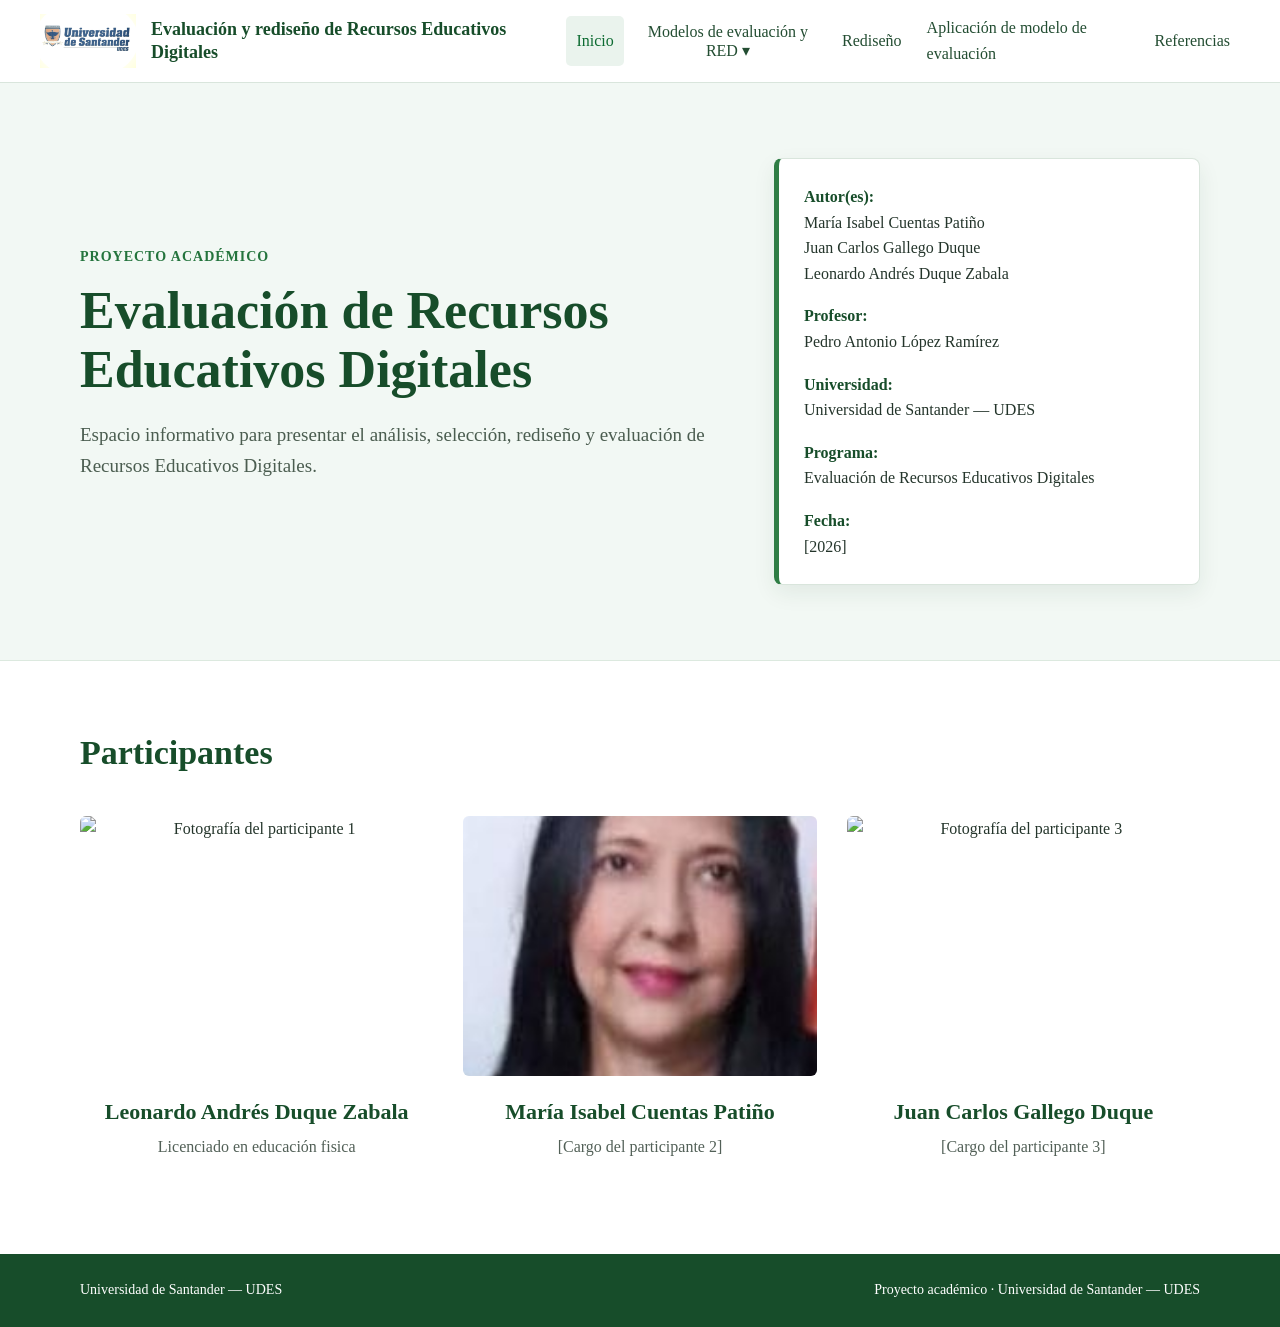
==== index.html @ 9fd238ac "Update participant information in index.html Updated participant details including names and images." ====
<!DOCTYPE html> 
<html lang="es"> 
<head> 
  <meta charset="UTF-8"> 
  <meta name="viewport" content="width=device-width, initial-scale=1.0"> 
  <meta name="description" content="Portada del proyecto académico UDES."> 
  <title>Inicio | UDES</title> 
  <link rel="stylesheet" href="styles.css"> 
</head> 
<body> 
 
<header class="site-header"> 
  <div class="header-inner"> 
    <div class="brand"> 
      <a href="index.html" aria-label="Inicio"> 
        <img src="assets/logo-udes.png" alt="Universidad de Santander UDES"> 
      </a> 
      <div class="brand-text"> 
        <span><strong>Evaluación y rediseño de Recursos Educativos Digitales</strong></span> 
      </div> 
    </div> 
 
    <button class="menu-icon" type="button" aria-expanded="false" aria-controls="main-nav"> 
      Menú ☰ 
    </button> 
 
    <nav class="nav" id="main-nav" aria-label="Navegación principal"> 
      <a class="active" href="index.html">Inicio</a> 
 
      <div class="dropdown"> 
        <button class="dropdown-toggle " type="button" 
                aria-expanded="false" aria-haspopup="true" 
                title="Abrir Modelos de evaluación y RED"> 
          Modelos de evaluación y RED ▾ 
        </button> 
        <div class="dropdown-menu"> 
          <a class="" href="seleccionando-modelos.html">Seleccionando modelos</a> 
          <a class="" href="recursos-educativos-digitales.html">Recursos educativos digitales</a> 
        </div> 
      </div> 
 
      <a class="" href="rediseno.html">Rediseño</a> 
      <a class="" href="aplicacion-modelo.html">Aplicación de modelo de evaluación</a> 
      <a class="" href="referencias.html">Referencias</a> 
    </nav> 
  </div> 
</header> 
 
<main> 
 
<section class="hero"> 
  <div class="container hero-grid"> 
    <div> 
      <span class="eyebrow">PROYECTO ACADÉMICO</span> 
      <h1>Evaluación de Recursos Educativos Digitales</h1> 
      <p class="lead"> 
        Espacio informativo para presentar el análisis, selección, rediseño y 
        evaluación de Recursos Educativos Digitales. 
      </p> 
      <!-- <a class="btn" href="seleccionando-modelos.html">Explorar el contenido</a> --> 
    </div> 
 
    <aside class="cover-card"> 
      <p><span class="label">Autor(es):</span><br>María Isabel Cuentas Patiño</br>Juan Carlos Gallego Duque</br>Leonardo Andrés Duque Zabala</p> 
      <p><span class="label">Profesor:</span><br>Pedro Antonio López Ramírez</p> 
      <p><span class="label">Universidad:</span><br>Universidad de Santander — UDES</p> 
      <p><span class="label">Programa:</span><br>Evaluación de Recursos Educativos Digitales</p> 
      <p><span class="label">Fecha:</span><br>[2026]</p> 
    </aside> 
  </div> 
</section> 
 
<section class="section"> 
  <div class="container"> 
    <div class="section-header"> 
      <h2>Participantes</h2> 
    </div> 

    <div class="participants-grid"> 
      <div class="participant-card"> 
        <div class="participant-image"> 
          <img src="https://raw.githubusercontent.com/leonardorepoedu/modelosdeevaluacionred/refs/heads/main/assets/leonardo.jpeg" alt="Fotografía del participante 1"> 
        </div> 
        <h3>Leonardo Andrés Duque Zabala</h3> 
        <p>Licenciado en educación fisica</p> 
      </div> 

      <div class="participant-card"> 
        <div class="participant-image"> 
          <img src="/assets/maria.jpeg?raw=true" alt="Fotografía del participante 2"> 
        </div> 
        <h3>María Isabel Cuentas Patiño</h3> 
        <p>[Cargo del participante 2]</p> 
      </div> 

      <div class="participant-card"> 
        <div class="participant-image"> 
          <img src="assets/participante-3.jpg" alt="Fotografía del participante 3"> 
        </div> 
        <h3>Juan Carlos Gallego Duque</h3> 
        <p>[Cargo del participante 3]</p> 
      </div> 
    </div> 
  </div> 
</section> 
 
</main> 
 
<footer class="footer"> 
  <div class="footer-inner"> 
    <small>Universidad de Santander — UDES</small> 
    <small>Proyecto académico · Universidad de Santander — UDES</small> 
  </div> 
</footer> 
 
<script src="script.js"></script> 
</body> 
</html>
---- styles.css ----
/* =========================================================
   ESTILOS GENERALES
   ========================================================= */

* {
  box-sizing: border-box;
}

html {
  scroll-behavior: smooth;
}

body {
  margin: 0;
  font-family: "Times New Roman", Times, serif;
  color: #24352b;
  background: #ffffff;
  line-height: 1.6;
}

a {
  color: inherit;
  text-decoration: none;
}

img {
  max-width: 100%;
  display: block;
}

.container {
  width: min(1120px, 92%);
  margin: 0 auto;
}


/* =========================================================
   ENCABEZADO
   ========================================================= */

.site-header {
  background: #ffffff;
  border-bottom: 1px solid #d9e5dc;
  position: sticky;
  top: 0;
  z-index: 1000;
}

.header-inner {
  width: min(1200px, 94%);
  margin: 0 auto;
  min-height: 82px;
  display: flex;
  align-items: center;
  justify-content: space-between;
  gap: 25px;
}

.brand {
  display: flex;
  align-items: center;
  gap: 15px;
  min-width: 0;
}

.brand img {
  width: 105px;
  height: auto;
}

.brand-text {
  color: #174d2a;
  font-size: 18px;
  line-height: 1.25;
}

.brand-text strong {
  font-weight: 700;
}


/* =========================================================
   MENÚ
   ========================================================= */

.nav {
  display: flex;
  align-items: center;
  gap: 5px;
}

.nav > a,
.dropdown-toggle {
  border: none;
  background: transparent;
  font-family: "Times New Roman", Times, serif;
  font-size: 16px;
  color: #234d32;
  padding: 12px 10px;
  cursor: pointer;
  border-radius: 5px;
}

.nav > a:hover,
.dropdown-toggle:hover,
.nav > a.active {
  background: #eaf3ed;
  color: #0d6b32;
}


/* =========================================================
   SUBMENÚ
   ========================================================= */

.dropdown {
  position: relative;
}

.dropdown-menu {
  display: none;
  position: absolute;
  top: calc(100% + 3px);
  left: 0;
  min-width: 245px;
  background: #ffffff;
  border: 1px solid #d9e5dc;
  border-radius: 6px;
  box-shadow: 0 8px 22px rgba(0, 0, 0, 0.10);
  padding: 7px;
}

.dropdown:hover .dropdown-menu,
.dropdown:focus-within .dropdown-menu,
.dropdown.open .dropdown-menu {
  display: block;
}

.dropdown-menu a {
  display: block;
  padding: 10px 12px;
  color: #234d32;
  border-radius: 4px;
  font-size: 15px;
}

.dropdown-menu a:hover,
.dropdown-menu a.active {
  background: #eaf3ed;
  color: #0d6b32;
}


/* =========================================================
   BOTÓN MENÚ MÓVIL
   ========================================================= */

.menu-icon {
  display: none;
  border: 1px solid #b9cdbf;
  background: #ffffff;
  color: #174d2a;
  padding: 8px 12px;
  border-radius: 5px;
  font-family: "Times New Roman", Times, serif;
  font-size: 16px;
  cursor: pointer;
}


/* =========================================================
   PORTADA
   ========================================================= */

.hero {
  background: #f2f8f4;
  padding: 75px 0;
  border-bottom: 1px solid #dce9df;
}

.hero-grid {
  display: grid;
  grid-template-columns: 1.5fr 1fr;
  gap: 55px;
  align-items: center;
}

.eyebrow {
  display: inline-block;
  color: #24743d;
  font-size: 14px;
  letter-spacing: 1px;
  font-weight: bold;
  margin-bottom: 12px;
}

.hero h1 {
  margin: 0 0 20px;
  color: #174d2a;
  font-size: clamp(34px, 5vw, 52px);
  line-height: 1.15;
}

.lead {
  font-size: 19px;
  color: #4b5d50;
  max-width: 700px;
}


/* =========================================================
   TARJETA DE PORTADA
   ========================================================= */

.cover-card {
  background: #ffffff;
  border: 1px solid #d9e5dc;
  border-left: 5px solid #2f7d45;
  border-radius: 8px;
  padding: 25px;
  box-shadow: 0 8px 22px rgba(27, 69, 40, 0.08);
}

.cover-card p {
  margin: 0 0 17px;
}

.cover-card p:last-child {
  margin-bottom: 0;
}

.label {
  font-weight: bold;
  color: #174d2a;
}


/* =========================================================
   BOTONES
   ========================================================= */

.btn {
  display: inline-block;
  background: #24743d;
  color: #ffffff;
  padding: 11px 20px;
  border-radius: 5px;
  font-weight: bold;
  margin-top: 15px;
}

.btn:hover {
  background: #174d2a;
}


/* =========================================================
   SECCIONES
   ========================================================= */

.section {
  padding: 65px 0;
}

.section-header {
  margin-bottom: 35px;
}

.section-header h2 {
  color: #174d2a;
  font-size: 34px;
  margin: 0;
}

.section-header p {
  color: #59685d;
  font-size: 17px;
}


/* =========================================================
   TARJETAS GENERALES
   ========================================================= */

.cards {
  display: grid;
  grid-template-columns: repeat(3, 1fr);
  gap: 25px;
}

.card {
  background: #ffffff;
  border: 1px solid #d9e5dc;
  border-radius: 8px;
  padding: 22px;
  box-shadow: 0 5px 15px rgba(25, 60, 36, 0.06);
}

.card h3 {
  color: #174d2a;
  margin-top: 0;
  margin-bottom: 10px;
  font-size: 22px;
}

.card p {
  color: #526057;
  margin-bottom: 0;
}


/* =========================================================
   ESPACIOS PARA IMÁGENES
   ========================================================= */

.placeholder {
  min-height: 220px;
  display: flex;
  align-items: center;
  justify-content: center;
  background: #eef5f0;
  border: 1px dashed #9db7a5;
  border-radius: 6px;
  color: #55705e;
  text-align: center;
}


/* =========================================================
   CONTENIDO
   ========================================================= */

.content-box {
  background: #f7faf8;
  border-left: 4px solid #2f7d45;
  padding: 22px;
  border-radius: 5px;
  margin-bottom: 25px;
}


/* =========================================================
   PARTICIPANTES
   =========================================================
   
   3 fotografías una al lado de la otra en PC.
   Nombre y cargo debajo de cada fotografía.
   ========================================================= */

main > section:last-of-type .container > .section-header + div {
  display: grid !important;
  grid-template-columns: repeat(3, minmax(0, 1fr)) !important;
  gap: 30px !important;
  width: 100% !important;
}

main > section:last-of-type .container > .section-header + div > * {
  width: 100% !important;
  min-width: 0 !important;
  text-align: center !important;
}

/* Fotografías */

main > section:last-of-type .container > .section-header + div img {
  display: block !important;
  width: 100% !important;
  height: 260px !important;
  object-fit: cover !important;
  margin: 0 auto !important;
  border-radius: 6px;
}

/* Nombre */

main > section:last-of-type .container > .section-header + div h3 {
  text-align: center !important;
  color: #174d2a;
  margin: 18px 0 5px !important;
  font-size: 22px;
}

/* Cargo */

main > section:last-of-type .container > .section-header + div p {
  text-align: center !important;
  color: #526057;
  margin: 0 !important;
}


/* =========================================================
   PIE DE PÁGINA
   ========================================================= */

.footer {
  background: #174d2a;
  color: #ffffff;
  padding: 25px 0;
  margin-top: 30px;
}

.footer-inner {
  width: min(1120px, 92%);
  margin: 0 auto;
  display: flex;
  justify-content: space-between;
  align-items: center;
  gap: 20px;
}

.footer small {
  font-size: 14px;
}


/* =========================================================
   TABLET
   ========================================================= */

@media (max-width: 1000px) {

  .header-inner {
    gap: 15px;
  }

  .brand-text {
    font-size: 16px;
  }

  .nav > a,
  .dropdown-toggle {
    font-size: 14px;
    padding: 10px 7px;
  }

  .hero-grid {
    gap: 35px;
  }
}


/* =========================================================
   MÓVIL
   ========================================================= */

@media (max-width: 850px) {

  .header-inner {
    min-height: 70px;
    position: relative;
  }

  .brand {
    flex: 1;
  }

  .brand img {
    width: 85px;
  }

  .brand-text {
    font-size: 15px;
  }

  .menu-icon {
    display: block;
  }

  .nav {
    display: none;
    position: absolute;
    top: 100%;
    left: 0;
    right: 0;
    background: #ffffff;
    border-top: 1px solid #d9e5dc;
    border-bottom: 1px solid #d9e5dc;
    padding: 10px;
    flex-direction: column;
    align-items: stretch;
    box-shadow: 0 8px 18px rgba(0, 0, 0, 0.08);
  }

  .nav.open {
    display: flex;
  }

  .nav > a,
  .dropdown-toggle {
    width: 100%;
    text-align: left;
  }

  .dropdown {
    width: 100%;
  }

  .dropdown-menu {
    position: static;
    width: 100%;
    box-shadow: none;
    border: none;
    border-left: 3px solid #2f7d45;
    border-radius: 0;
    margin-top: 3px;
    padding-left: 10px;
  }

  .dropdown:hover .dropdown-menu {
    display: none;
  }

  .dropdown.open .dropdown-menu,
  .dropdown:focus-within .dropdown-menu {
    display: block;
  }

  .hero {
    padding: 50px 0;
  }

  .hero-grid {
    grid-template-columns: 1fr;
    gap: 30px;
  }

  .hero h1 {
    font-size: 38px;
  }

  .lead {
    font-size: 17px;
  }

  /* PARTICIPANTES EN MÓVIL */

  main > section:last-of-type .container > .section-header + div {
    grid-template-columns: 1fr !important;
    gap: 30px !important;
  }

  main > section:last-of-type .container > .section-header + div img {
    height: 240px !important;
  }

  .section {
    padding: 45px 0;
  }

  .section-header h2 {
    font-size: 30px;
  }

  .footer-inner {
    flex-direction: column;
    text-align: center;
  }
}


/* =========================================================
   CELULARES PEQUEÑOS
   ========================================================= */

@media (max-width: 500px) {

  .brand-text {
    display: none;
  }

  .brand img {
    width: 80px;
  }

  .hero h1 {
    font-size: 32px;
  }

  .cover-card {
    padding: 20px;
  }

  .card {
    padding: 18px;
  }

  .section-header h2 {
    font-size: 27px;
  }

  main > section:last-of-type .container > .section-header + div img {
    height: 220px !important;
  }
}
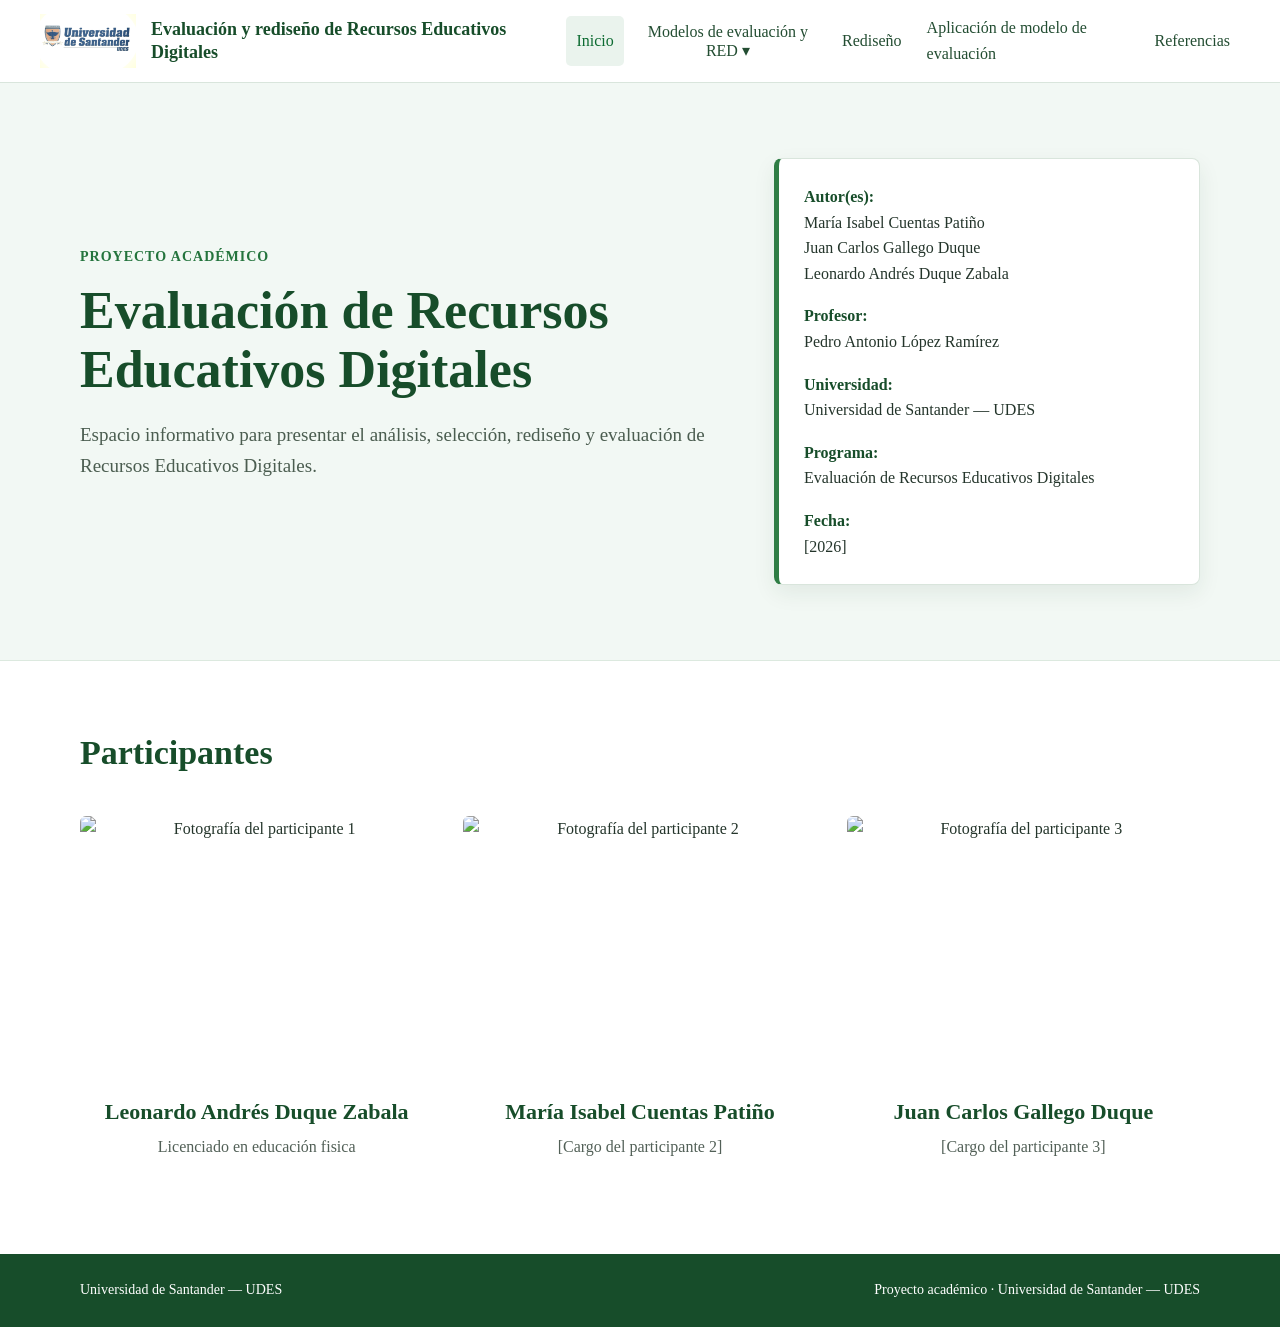
==== commit f1398697: "Update index.html" ====
--- a/index.html
+++ b/index.html
@@ -87,7 +87,7 @@
 
       <div class="participant-card"> 
         <div class="participant-image"> 
-          <img src="/assets/maria.jpeg?raw=true" alt="Fotografía del participante 2"> 
+          <img src="https://github.com/leonardorepoedu/modelosdeevaluacionred/blob/main/assets/maria.jpeg?raw=true" alt="Fotografía del participante 2"> 
         </div> 
         <h3>María Isabel Cuentas Patiño</h3> 
         <p>[Cargo del participante 2]</p> 
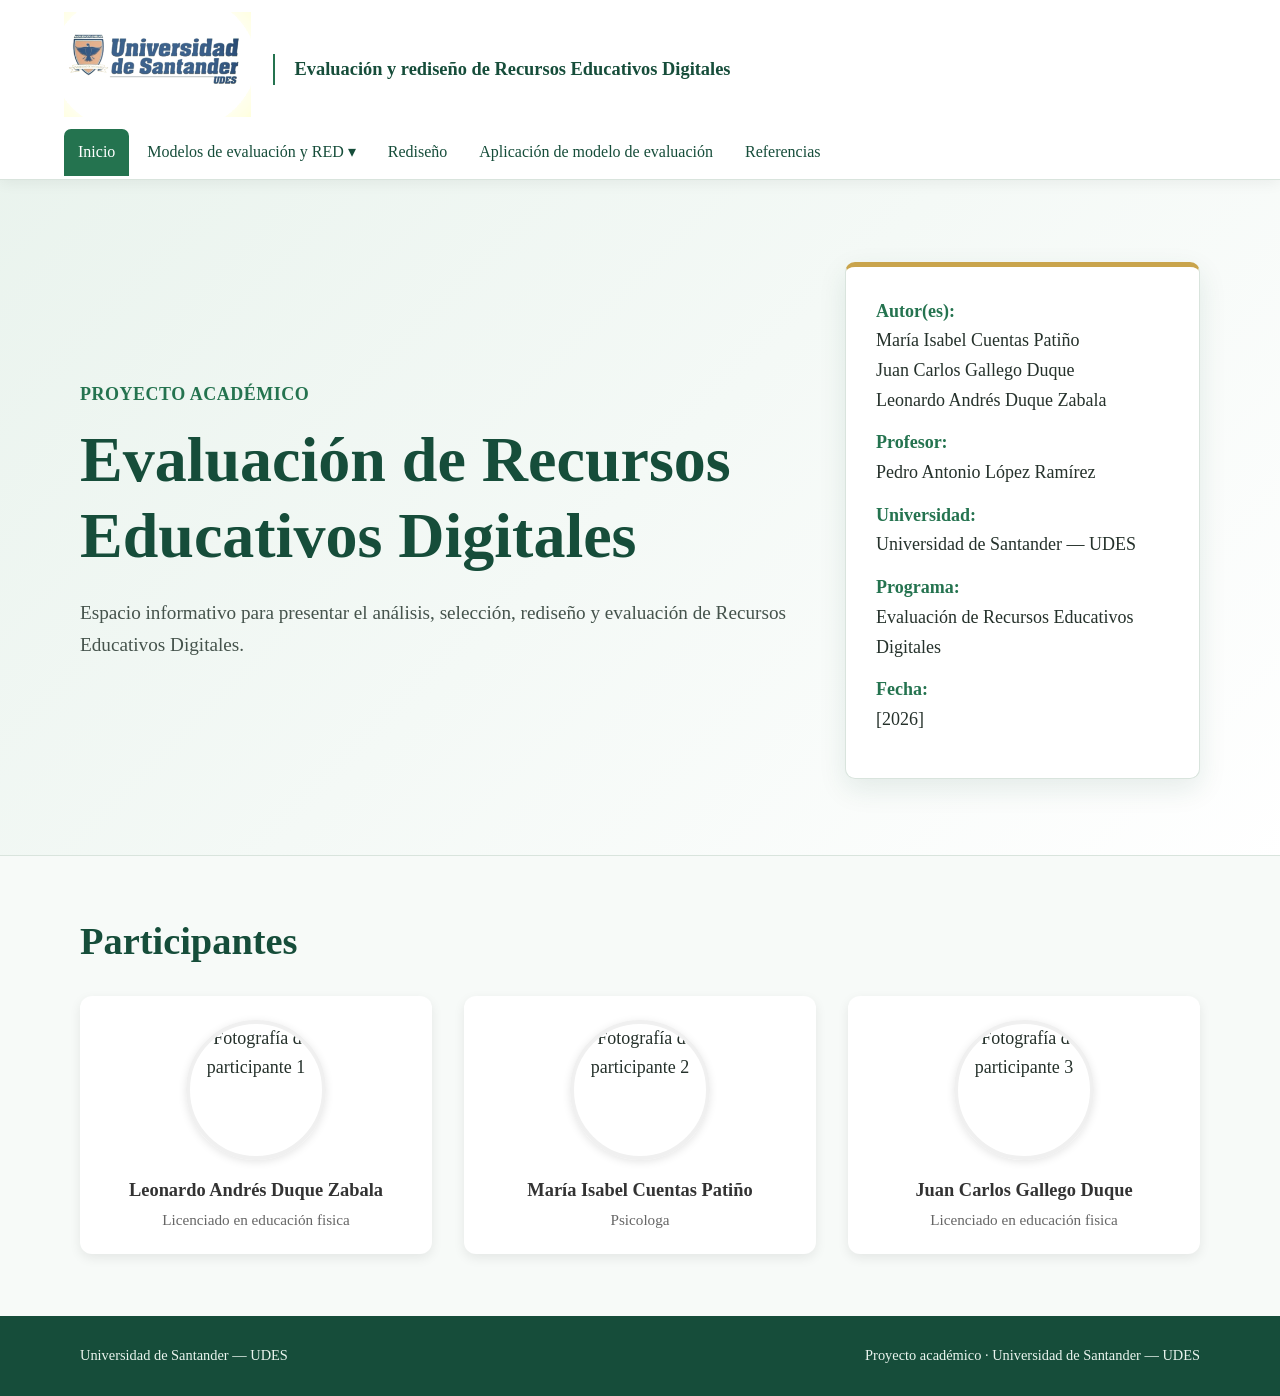
==== commit 2388d59e: "Update index.html" ====
--- a/index.html
+++ b/index.html
@@ -90,15 +90,15 @@
           <img src="https://github.com/leonardorepoedu/modelosdeevaluacionred/blob/main/assets/maria.jpeg?raw=true" alt="Fotografía del participante 2"> 
         </div> 
         <h3>María Isabel Cuentas Patiño</h3> 
-        <p>[Cargo del participante 2]</p> 
+        <p>Psicologa</p> 
       </div> 
 
       <div class="participant-card"> 
         <div class="participant-image"> 
-          <img src="assets/participante-3.jpg" alt="Fotografía del participante 3"> 
+          <img src="https://github.com/leonardorepoedu/modelosdeevaluacionred/blob/main/assets/Juan%20Carlos.jpeg?raw=true" alt="Fotografía del participante 3"> 
         </div> 
         <h3>Juan Carlos Gallego Duque</h3> 
-        <p>[Cargo del participante 3]</p> 
+        <p>Licenciado en educación fisica</p> 
       </div> 
     </div> 
   </div> 
--- a/styles.css
+++ b/styles.css
@@ -1,9 +1,26 @@
 /* =========================================================
-   ESTILOS GENERALES
+   SITIO ACADÉMICO - EVALUACIÓN DE RECURSOS EDUCATIVOS
+   Compatible con GitHub Pages: usa rutas relativas.
    ========================================================= */
+
+:root {
+  --verde-oscuro: #164d3a;
+  --verde: #24734f;
+  --verde-medio: #3d8b65;
+  --verde-claro: #e9f3ed;
+  --verde-suave: #f4f8f5;
+  --dorado: #c9a44c;
+  --texto: #25312b;
+  --gris: #66736c;
+  --blanco: #ffffff;
+  --borde: #d9e4dd;
+  --sombra: 0 10px 28px rgba(22, 77, 58, .10);
+}
 
 * {
   box-sizing: border-box;
+  margin: 0;
+  padding: 0;
 }
 
 html {
@@ -11,122 +28,106 @@
 }
 
 body {
-  margin: 0;
   font-family: "Times New Roman", Times, serif;
-  color: #24352b;
-  background: #ffffff;
-  line-height: 1.6;
+  color: var(--texto);
+  background: #f7faf8;
+  line-height: 1.65;
+  font-size: 18px;
 }
 
 a {
   color: inherit;
-  text-decoration: none;
-}
-
-img {
-  max-width: 100%;
-  display: block;
-}
-
-.container {
-  width: min(1120px, 92%);
-  margin: 0 auto;
-}
-
-
-/* =========================================================
-   ENCABEZADO
-   ========================================================= */
+}
 
 .site-header {
-  background: #ffffff;
-  border-bottom: 1px solid #d9e5dc;
+  background: var(--blanco);
+  border-bottom: 1px solid var(--borde);
+  box-shadow: 0 3px 14px rgba(0,0,0,.06);
   position: sticky;
   top: 0;
   z-index: 1000;
 }
 
 .header-inner {
-  width: min(1200px, 94%);
+  max-width: 1200px;
   margin: 0 auto;
-  min-height: 82px;
-  display: flex;
-  align-items: center;
-  justify-content: space-between;
-  gap: 25px;
+  padding: 12px 24px 0;
 }
 
 .brand {
   display: flex;
   align-items: center;
-  gap: 15px;
-  min-width: 0;
+  min-height: 105px;
+  gap: 22px;
 }
 
 .brand img {
-  width: 105px;
+  width: min(100%, 470px);
   height: auto;
+  max-height: 105px;
+  object-fit: contain;
+  object-position: left center;
 }
 
 .brand-text {
-  color: #174d2a;
-  font-size: 18px;
-  line-height: 1.25;
+  border-left: 2px solid var(--verde);
+  padding-left: 20px;
 }
 
 .brand-text strong {
-  font-weight: 700;
-}
-
-
-/* =========================================================
-   MENÚ
-   ========================================================= */
+  display: block;
+  color: var(--verde-oscuro);
+  font-size: 1.15rem;
+}
+
+.brand-text span {
+  color: var(--gris);
+  font-size: .95rem;
+}
 
 .nav {
   display: flex;
   align-items: center;
-  gap: 5px;
-}
-
-.nav > a,
+  gap: 4px;
+  min-height: 52px;
+}
+
+.nav a,
 .dropdown-toggle {
-  border: none;
+  font: inherit;
+  font-size: 1rem;
+  text-decoration: none;
+  color: var(--verde-oscuro);
+  padding: 10px 14px;
+  border: 0;
   background: transparent;
-  font-family: "Times New Roman", Times, serif;
-  font-size: 16px;
-  color: #234d32;
-  padding: 12px 10px;
   cursor: pointer;
-  border-radius: 5px;
-}
-
-.nav > a:hover,
+  border-radius: 7px 7px 0 0;
+}
+
+.nav a:hover,
 .dropdown-toggle:hover,
-.nav > a.active {
-  background: #eaf3ed;
-  color: #0d6b32;
-}
-
-
-/* =========================================================
-   SUBMENÚ
-   ========================================================= */
+.nav a.active,
+.dropdown-toggle.active {
+  background: var(--verde);
+  color: var(--blanco);
+}
 
 .dropdown {
   position: relative;
 }
 
 .dropdown-menu {
+  position: absolute;
+  top: calc(100% - 1px);
+  left: 0;
+  min-width: 285px;
+  background: var(--blanco);
+  border: 1px solid var(--borde);
+  border-top: 3px solid var(--verde);
+  box-shadow: var(--sombra);
+  border-radius: 0 0 8px 8px;
   display: none;
-  position: absolute;
-  top: calc(100% + 3px);
-  left: 0;
-  min-width: 245px;
-  background: #ffffff;
-  border: 1px solid #d9e5dc;
-  border-radius: 6px;
-  box-shadow: 0 8px 22px rgba(0, 0, 0, 0.10);
   padding: 7px;
 }
 
@@ -138,458 +139,434 @@
 
 .dropdown-menu a {
   display: block;
-  padding: 10px 12px;
-  color: #234d32;
-  border-radius: 4px;
-  font-size: 15px;
+  border-radius: 5px;
+  padding: 9px 12px;
+  color: var(--texto);
 }
 
 .dropdown-menu a:hover,
 .dropdown-menu a.active {
-  background: #eaf3ed;
-  color: #0d6b32;
-}
-
-
-/* =========================================================
-   BOTÓN MENÚ MÓVIL
-   ========================================================= */
+  color: var(--blanco);
+}
 
 .menu-icon {
   display: none;
-  border: 1px solid #b9cdbf;
-  background: #ffffff;
-  color: #174d2a;
+  background: var(--verde);
+  color: white;
+  border: 0;
+  border-radius: 6px;
   padding: 8px 12px;
-  border-radius: 5px;
-  font-family: "Times New Roman", Times, serif;
-  font-size: 16px;
+  font: inherit;
   cursor: pointer;
 }
 
-
-/* =========================================================
-   PORTADA
-   ========================================================= */
+main {
+  min-height: calc(100vh - 210px);
+}
+
+.container {
+  width: min(1120px, calc(100% - 40px));
+  margin: 0 auto;
+}
 
 .hero {
-  background: #f2f8f4;
-  padding: 75px 0;
-  border-bottom: 1px solid #dce9df;
+  padding: 82px 0 76px;
+  background:
+    linear-gradient(135deg, rgba(233,243,237,.94), rgba(255,255,255,.98));
+  border-bottom: 1px solid var(--borde);
 }
 
 .hero-grid {
   display: grid;
-  grid-template-columns: 1.5fr 1fr;
+  grid-template-columns: 1.6fr .8fr;
   gap: 55px;
   align-items: center;
 }
 
 .eyebrow {
   display: inline-block;
-  color: #24743d;
-  font-size: 14px;
-  letter-spacing: 1px;
+  color: var(--verde);
   font-weight: bold;
+  letter-spacing: .5px;
   margin-bottom: 12px;
 }
 
-.hero h1 {
-  margin: 0 0 20px;
-  color: #174d2a;
-  font-size: clamp(34px, 5vw, 52px);
-  line-height: 1.15;
+h1, h2, h3 {
+  line-height: 1.2;
+  color: var(--verde-oscuro);
+  font-weight: 700;
+}
+
+h1 {
+  font-size: clamp(2.2rem, 5vw, 4rem);
+  margin-bottom: 22px;
+}
+
+h2 {
+  font-size: clamp(1.75rem, 3vw, 2.5rem);
+  margin-bottom: 14px;
+}
+
+h3 {
+  font-size: 1.4rem;
+  margin-bottom: 10px;
 }
 
 .lead {
-  font-size: 19px;
-  color: #4b5d50;
-  max-width: 700px;
-}
-
-
-/* =========================================================
-   TARJETA DE PORTADA
-   ========================================================= */
+  font-size: 1.2rem;
+  color: #45534c;
+  max-width: 780px;
+}
 
 .cover-card {
-  background: #ffffff;
-  border: 1px solid #d9e5dc;
-  border-left: 5px solid #2f7d45;
-  border-radius: 8px;
-  padding: 25px;
-  box-shadow: 0 8px 22px rgba(27, 69, 40, 0.08);
+  background: var(--blanco);
+  border: 1px solid var(--borde);
+  border-top: 5px solid var(--dorado);
+  border-radius: 10px;
+  padding: 30px;
+  box-shadow: var(--sombra);
 }
 
 .cover-card p {
-  margin: 0 0 17px;
-}
-
-.cover-card p:last-child {
-  margin-bottom: 0;
-}
-
-.label {
+  margin-bottom: 13px;
+}
+
+.cover-card .label {
+  color: var(--verde);
   font-weight: bold;
-  color: #174d2a;
-}
-
-
-/* =========================================================
-   BOTONES
-   ========================================================= */
-
-.btn {
-  display: inline-block;
-  background: #24743d;
-  color: #ffffff;
-  padding: 11px 20px;
-  border-radius: 5px;
-  font-weight: bold;
-  margin-top: 15px;
-}
-
-.btn:hover {
-  background: #174d2a;
-}
-
-
-/* =========================================================
-   SECCIONES
-   ========================================================= */
+}
 
 .section {
-  padding: 65px 0;
+  padding: 62px 0;
+}
+
+.section.alt {
+  background: var(--verde-suave);
+  border-top: 1px solid var(--borde);
+  border-bottom: 1px solid var(--borde);
 }
 
 .section-header {
-  margin-bottom: 35px;
-}
-
-.section-header h2 {
-  color: #174d2a;
-  font-size: 34px;
-  margin: 0;
-}
-
-.section-header p {
-  color: #59685d;
-  font-size: 17px;
-}
-
-
-/* =========================================================
-   TARJETAS GENERALES
-   ========================================================= */
+  max-width: 820px;
+  margin-bottom: 30px;
+}
+
+.page-title {
+  padding: 58px 0 35px;
+  background: linear-gradient(135deg, var(--verde-claro), var(--blanco));
+  border-bottom: 1px solid var(--borde);
+}
+
+.page-title p {
+  color: var(--gris);
+  max-width: 800px;
+}
 
 .cards {
   display: grid;
   grid-template-columns: repeat(3, 1fr);
-  gap: 25px;
+  gap: 22px;
 }
 
 .card {
-  background: #ffffff;
-  border: 1px solid #d9e5dc;
+  background: var(--blanco);
+  border: 1px solid var(--borde);
+  border-radius: 9px;
+  padding: 25px;
+  box-shadow: 0 5px 18px rgba(22,77,58,.06);
+}
+
+.card p {
+  color: #4f5d56;
+}
+
+.placeholder {
+  min-height: 145px;
+  border: 2px dashed #a9c5b5;
   border-radius: 8px;
-  padding: 22px;
-  box-shadow: 0 5px 15px rgba(25, 60, 36, 0.06);
-}
-
-.card h3 {
-  color: #174d2a;
-  margin-top: 0;
-  margin-bottom: 10px;
-  font-size: 22px;
-}
-
-.card p {
-  color: #526057;
-  margin-bottom: 0;
-}
-
-
-/* =========================================================
-   ESPACIOS PARA IMÁGENES
-   ========================================================= */
-
-.placeholder {
-  min-height: 220px;
+  background: #fbfdfc;
   display: flex;
   align-items: center;
   justify-content: center;
-  background: #eef5f0;
-  border: 1px dashed #9db7a5;
-  border-radius: 6px;
-  color: #55705e;
   text-align: center;
-}
-
-
-/* =========================================================
-   CONTENIDO
-   ========================================================= */
+  padding: 22px;
+  color: var(--gris);
+}
 
 .content-box {
-  background: #f7faf8;
-  border-left: 4px solid #2f7d45;
-  padding: 22px;
-  border-radius: 5px;
-  margin-bottom: 25px;
-}
-
-
-/* =========================================================
-   PARTICIPANTES
-   =========================================================
-   
-   3 fotografías una al lado de la otra en PC.
-   Nombre y cargo debajo de cada fotografía.
-   ========================================================= */
-
-main > section:last-of-type .container > .section-header + div {
-  display: grid !important;
-  grid-template-columns: repeat(3, minmax(0, 1fr)) !important;
-  gap: 30px !important;
-  width: 100% !important;
-}
-
-main > section:last-of-type .container > .section-header + div > * {
-  width: 100% !important;
-  min-width: 0 !important;
-  text-align: center !important;
-}
-
-/* Fotografías */
-
-main > section:last-of-type .container > .section-header + div img {
-  display: block !important;
-  width: 100% !important;
-  height: 260px !important;
-  object-fit: cover !important;
-  margin: 0 auto !important;
-  border-radius: 6px;
-}
-
-/* Nombre */
-
-main > section:last-of-type .container > .section-header + div h3 {
-  text-align: center !important;
-  color: #174d2a;
-  margin: 18px 0 5px !important;
-  font-size: 22px;
-}
-
-/* Cargo */
-
-main > section:last-of-type .container > .section-header + div p {
-  text-align: center !important;
-  color: #526057;
-  margin: 0 !important;
-}
-
-
-/* =========================================================
-   PIE DE PÁGINA
-   ========================================================= */
+  background: var(--blanco);
+  border-left: 5px solid var(--verde);
+  padding: 26px 30px;
+  border-radius: 7px;
+  box-shadow: 0 5px 18px rgba(22,77,58,.06);
+  margin-bottom: 22px;
+}
+
+.content-box ul,
+.content-box ol {
+  padding-left: 25px;
+  margin-top: 10px;
+}
+
+.content-box li {
+  margin-bottom: 7px;
+}
+
+.data-table-wrap {
+  overflow-x: auto;
+  background: var(--blanco);
+  border: 1px solid var(--borde);
+  border-radius: 8px;
+  box-shadow: var(--sombra);
+}
+
+table {
+  width: 100%;
+  border-collapse: collapse;
+  min-width: 720px;
+}
+
+th, td {
+  padding: 14px 16px;
+  border-bottom: 1px solid var(--borde);
+  text-align: left;
+  vertical-align: top;
+}
+
+th {
+  background: var(--verde-oscuro);
+  color: var(--blanco);
+}
+
+tr:last-child td {
+  border-bottom: 0;
+}
+
+.link-placeholder {
+  display: inline-block;
+  color: var(--verde);
+  text-decoration: underline;
+  font-weight: bold;
+}
 
 .footer {
-  background: #174d2a;
-  color: #ffffff;
-  padding: 25px 0;
-  margin-top: 30px;
+  background: var(--verde-oscuro);
+  color: #eaf4ee;
+  padding: 28px 0;
+  margin-top: 0;
 }
 
 .footer-inner {
-  width: min(1120px, 92%);
+  width: min(1120px, calc(100% - 40px));
   margin: 0 auto;
   display: flex;
   justify-content: space-between;
+  gap: 20px;
   align-items: center;
-  gap: 20px;
 }
 
 .footer small {
-  font-size: 14px;
-}
-
-
-/* =========================================================
-   TABLET
-   ========================================================= */
-
-@media (max-width: 1000px) {
-
-  .header-inner {
-    gap: 15px;
+  font-size: .9rem;
+}
+
+.btn {
+  display: inline-block;
+  background: var(--verde);
+  color: var(--blanco);
+  text-decoration: none;
+  padding: 11px 18px;
+  border-radius: 6px;
+  margin-top: 18px;
+}
+
+.btn:hover {
+  background: var(--verde-oscuro);
+}
+
+.breadcrumb {
+  font-size: .95rem;
+  color: var(--gris);
+  margin-bottom: 12px;
+}
+
+.reference {
+  padding: 15px 0;
+  border-bottom: 1px solid var(--borde);
+}
+
+.reference:last-child {
+  border-bottom: 0;
+}
+
+@media (max-width: 850px) {
+  .brand {
+    min-height: 85px;
+  }
+
+  .brand img {
+    max-width: 400px;
+    max-height: 85px;
   }
 
   .brand-text {
-    font-size: 16px;
-  }
-
-  .nav > a,
-  .dropdown-toggle {
-    font-size: 14px;
-    padding: 10px 7px;
-  }
-
-  .hero-grid {
-    gap: 35px;
-  }
-}
-
-
-/* =========================================================
-   MÓVIL
-   ========================================================= */
-
-@media (max-width: 850px) {
-
-  .header-inner {
-    min-height: 70px;
-    position: relative;
-  }
-
-  .brand {
-    flex: 1;
-  }
-
-  .brand img {
-    width: 85px;
-  }
-
-  .brand-text {
-    font-size: 15px;
+    display: none;
   }
 
   .menu-icon {
-    display: block;
+    display: inline-block;
+    margin-bottom: 10px;
   }
 
   .nav {
     display: none;
-    position: absolute;
-    top: 100%;
-    left: 0;
-    right: 0;
-    background: #ffffff;
-    border-top: 1px solid #d9e5dc;
-    border-bottom: 1px solid #d9e5dc;
-    padding: 10px;
     flex-direction: column;
     align-items: stretch;
-    box-shadow: 0 8px 18px rgba(0, 0, 0, 0.08);
+    padding-bottom: 10px;
   }
 
   .nav.open {
     display: flex;
   }
 
-  .nav > a,
+  .nav a,
   .dropdown-toggle {
     width: 100%;
     text-align: left;
-  }
-
-  .dropdown {
-    width: 100%;
+    border-radius: 6px;
   }
 
   .dropdown-menu {
     position: static;
+    box-shadow: none;
+    border: 1px solid var(--borde);
+    margin-top: 3px;
     width: 100%;
-    box-shadow: none;
-    border: none;
-    border-left: 3px solid #2f7d45;
-    border-radius: 0;
-    margin-top: 3px;
-    padding-left: 10px;
-  }
-
-  .dropdown:hover .dropdown-menu {
-    display: none;
-  }
-
-  .dropdown.open .dropdown-menu,
-  .dropdown:focus-within .dropdown-menu {
-    display: block;
-  }
-
-  .hero {
-    padding: 50px 0;
   }
 
   .hero-grid {
     grid-template-columns: 1fr;
-    gap: 30px;
-  }
-
-  .hero h1 {
-    font-size: 38px;
-  }
-
-  .lead {
+  }
+
+  .cards {
+    grid-template-columns: 1fr;
+  }
+}
+
+@media (max-width: 520px) {
+  body {
     font-size: 17px;
   }
 
-  /* PARTICIPANTES EN MÓVIL */
-
-  main > section:last-of-type .container > .section-header + div {
-    grid-template-columns: 1fr !important;
-    gap: 30px !important;
-  }
-
-  main > section:last-of-type .container > .section-header + div img {
-    height: 240px !important;
+  .header-inner {
+    padding-left: 15px;
+    padding-right: 15px;
+  }
+
+  .brand img {
+    max-width: 100%;
+  }
+
+  .container,
+  .footer-inner {
+    width: min(100% - 28px, 1120px);
+  }
+
+  .hero {
+    padding: 55px 0;
   }
 
   .section {
     padding: 45px 0;
   }
-
-  .section-header h2 {
-    font-size: 30px;
-  }
-
-  .footer-inner {
-    flex-direction: column;
-    text-align: center;
-  }
-}
-
-
-/* =========================================================
-   CELULARES PEQUEÑOS
-   ========================================================= */
-
-@media (max-width: 500px) {
-
-  .brand-text {
-    display: none;
-  }
-
-  .brand img {
-    width: 80px;
-  }
-
-  .hero h1 {
-    font-size: 32px;
-  }
-
-  .cover-card {
-    padding: 20px;
-  }
-
-  .card {
-    padding: 18px;
-  }
-
-  .section-header h2 {
-    font-size: 27px;
-  }
-
-  main > section:last-of-type .container > .section-header + div img {
-    height: 220px !important;
-  }
-}
+}
+
+/* ==========================================
+   SECCIÓN PARTICIPANTES
+   ========================================== */
+
+/* Contenedor principal de la rejilla */
+.participants-grid {
+  display: grid;
+  /* En pantallas grandes genera 3 columnas de igual tamaño */
+  grid-template-columns: repeat(3, 1fr);
+  gap: 2rem;
+  margin-top: 2rem;
+  align-items: stretch;
+}
+
+/* Tarjeta individual de cada participante */
+.participant-card {
+  background-color: #ffffff;
+  border-radius: 12px;
+  padding: 1.5rem;
+  text-align: center;
+  box-shadow: 0 4px 12px rgba(0, 0, 0, 0.08);
+  transition: transform 0.3s ease, box-shadow 0.3s ease;
+  display: flex;
+  flex-direction: column;
+  align-items: center;
+}
+
+.participant-card:hover {
+  transform: translateY(-5px);
+  box-shadow: 0 8px 20px rgba(0, 0, 0, 0.12);
+}
+
+/* Contenedor circular de la imagen */
+.participant-image {
+  width: 140px;
+  height: 140px;
+  margin-bottom: 1.2rem;
+  border-radius: 50%;
+  overflow: hidden;
+  border: 4px solid #f0f0f0;
+  box-shadow: 0 2px 8px rgba(0, 0, 0, 0.1);
+}
+
+/* Ajuste de la imagen dentro del contenedor */
+.participant-image img {
+  width: 100%;
+  height: 100%;
+  object-fit: cover;
+  display: block;
+}
+
+/* Títulos y textos dentro de la tarjeta */
+.participant-card h3 {
+  font-size: 1.15rem;
+  margin-bottom: 0.5rem;
+  color: #333333;
+  font-weight: 600;
+}
+
+.participant-card p {
+  font-size: 0.95rem;
+  color: #666666;
+  margin: 0;
+  line-height: 1.4;
+}
+
+/* ==========================================
+   DISEÑO RESPONSIVO (MÓVILES Y TABLETS)
+   ========================================== */
+
+/* Tabletas (pantallas intermedias) */
+@media (max-width: 992px) {
+  .participants-grid {
+    gap: 1.5rem;
+  }
+}
+
+/* Dispositivos Móviles */
+@media (max-width: 768px) {
+  .participants-grid {
+    /* Cambia a 1 sola columna para móviles */
+    grid-template-columns: 1fr;
+    gap: 1.5rem;
+  }
+
+  .participant-image {
+    width: 120px;
+    height: 120px;
+  }
+}
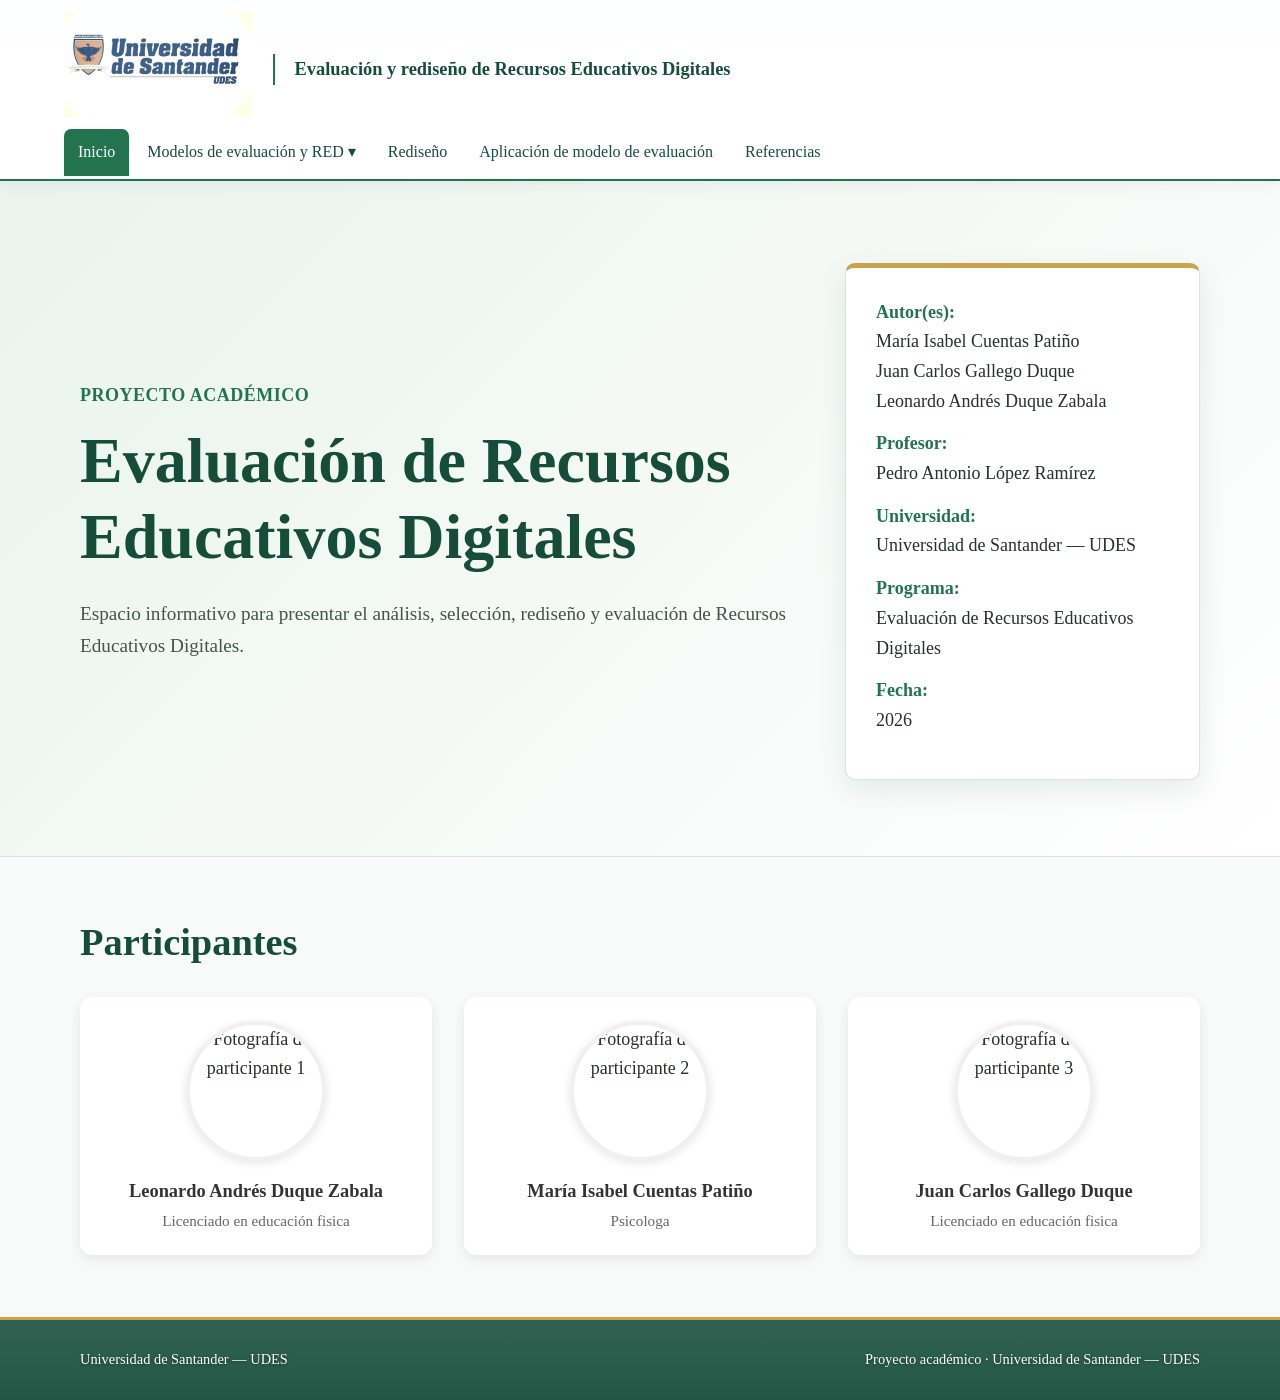
==== commit 7e07c32e: "Fix date format in index.html" ====
--- a/index.html
+++ b/index.html
@@ -65,7 +65,7 @@
       <p><span class="label">Profesor:</span><br>Pedro Antonio López Ramírez</p> 
       <p><span class="label">Universidad:</span><br>Universidad de Santander — UDES</p> 
       <p><span class="label">Programa:</span><br>Evaluación de Recursos Educativos Digitales</p> 
-      <p><span class="label">Fecha:</span><br>[2026]</p> 
+      <p><span class="label">Fecha:</span><br>2026</p> 
     </aside> 
   </div> 
 </section> 
--- a/styles.css
+++ b/styles.css
@@ -570,3 +570,703 @@
     height: 120px;
   }
 }
+
+.table-responsive-wrapper::-webkit-scrollbar-thumb:hover {
+  background: #94a3b8;
+}
+
+/* ==========================================   mas css pagina modelos de evaluación ========================================== */
+
+
+/* ==========================================
+   ESTILOS ADICIONALES PARA TABLA DE EVALUACIÓN
+   ========================================== */
+
+.evaluation-table {
+  width: 100%;
+  border-collapse: separate;
+  border-spacing: 0;
+  min-width: 1100px;
+  font-size: 0.95rem;
+}
+
+.evaluation-table th {
+  background-color: var(--verde-oscuro);
+  color: var(--blanco);
+  font-weight: 700;
+  font-size: 1.05rem;
+  padding: 16px 18px;
+  border-bottom: 3px solid var(--dorado);
+  text-align: left;
+  position: sticky;
+  top: 0;
+  z-index: 2;
+}
+
+.evaluation-table td {
+  padding: 18px;
+  border-bottom: 1px solid var(--borde);
+  vertical-align: top;
+  color: var(--texto);
+  line-height: 1.6;
+  background-color: var(--blanco);
+}
+
+.evaluation-table tbody tr:nth-child(even) td {
+  background-color: #fbfdfc;
+}
+
+.evaluation-table tbody tr:hover td {
+  background-color: var(--verde-suave);
+  transition: background-color 0.25s ease;
+}
+
+.evaluation-table td.col-model {
+  background-color: var(--verde-claro) !important;
+  border-right: 2px solid var(--borde);
+  min-width: 220px;
+  width: 18%;
+  font-weight: bold;
+  color: var(--verde-oscuro);
+}
+
+.evaluation-table p {
+  margin-bottom: 6px;
+}
+
+.evaluation-table p:last-child {
+  margin-bottom: 0;
+}
+
+.data-table-wrap::-webkit-scrollbar {
+  height: 8px;
+}
+
+.data-table-wrap::-webkit-scrollbar-track {
+  background: var(--verde-suave);
+  border-radius: 0 0 8px 8px;
+}
+
+.data-table-wrap::-webkit-scrollbar-thumb {
+  background: var(--verde-medio);
+  border-radius: 4px;
+}
+
+.data-table-wrap::-webkit-scrollbar-thumb:hover {
+  background: var(--verde-oscuro);
+}
+
+/* ==========================================
+   DISEÑO EN TARJETAS PARA MODELOS DE EVALUACIÓN
+   ========================================== */
+
+.models-container {
+  display: flex;
+  flex-direction: column;
+  gap: 35px;
+  margin-top: 25px;
+}
+
+.model-detail-card {
+  background: var(--blanco);
+  border: 1px solid var(--borde);
+  border-radius: 12px;
+  overflow: hidden;
+  box-shadow: var(--sombra);
+}
+
+.model-title-badge {
+  background: var(--verde-oscuro);
+  color: var(--blanco);
+  padding: 22px 28px;
+  border-bottom: 4px solid var(--dorado);
+}
+
+.model-title-badge h2 {
+  color: var(--blanco);
+  margin-bottom: 6px;
+  font-size: 1.8rem;
+}
+
+.model-subtitle {
+  display: block;
+  font-size: 0.95rem;
+  color: #e2ede7;
+  font-weight: normal;
+  line-height: 1.5;
+}
+
+.model-content-grid {
+  display: grid;
+  grid-template-columns: repeat(2, 1fr);
+  gap: 22px;
+  padding: 28px;
+}
+
+.model-block {
+  background: var(--verde-suave);
+  border: 1px solid var(--borde);
+  border-radius: 8px;
+  padding: 20px;
+}
+
+.model-block h3 {
+  color: var(--verde);
+  font-size: 1.25rem;
+  border-bottom: 2px solid var(--verde-claro);
+  padding-bottom: 6px;
+  margin-bottom: 12px;
+}
+
+.model-block p {
+  color: var(--texto);
+  font-size: 0.95rem;
+  margin-bottom: 6px;
+  line-height: 1.55;
+}
+
+.model-block p:last-child {
+  margin-bottom: 0;
+}
+
+.model-block.full-width {
+  grid-column: 1 / -1;
+}
+
+.highlight-block {
+  background: var(--verde-claro);
+  border-left: 5px solid var(--verde);
+}
+
+.highlight-block h3 {
+  color: var(--verde-oscuro);
+  border-bottom-color: var(--borde);
+}
+
+/* Responsivo para móviles y tabletas */
+@media (max-width: 850px) {
+  .model-content-grid {
+    grid-template-columns: 1fr;
+    padding: 18px;
+    gap: 16px;
+  }
+
+  .model-title-badge {
+    padding: 18px 20px;
+  }
+
+  .model-title-badge h2 {
+    font-size: 1.5rem;
+  }
+}
+
+/*  codigo nuevo  */
+
+/* ==========================================
+   ESTILOS ESPECÍFICOS PARA PÁGINA RED
+   ========================================== */
+
+.reds-container {
+  display: flex;
+  flex-direction: column;
+  gap: 40px;
+  margin-top: 10px;
+}
+
+.red-card {
+  background: var(--blanco);
+  border: 1px solid var(--borde);
+  border-radius: 12px;
+  overflow: hidden;
+  box-shadow: var(--sombra);
+}
+
+.red-header {
+  background: var(--verde-oscuro);
+  color: var(--blanco);
+  padding: 26px 30px;
+  border-bottom: 4px solid var(--dorado);
+  position: relative;
+}
+
+.red-tag {
+  display: inline-block;
+  background: var(--dorado);
+  color: var(--verde-oscuro);
+  font-weight: bold;
+  font-size: 0.85rem;
+  padding: 3px 10px;
+  border-radius: 4px;
+  margin-bottom: 10px;
+  text-transform: uppercase;
+  letter-spacing: 0.5px;
+}
+
+.red-header h2 {
+  color: var(--blanco);
+  font-size: 1.8rem;
+  margin-bottom: 8px;
+}
+
+.red-subtitle {
+  color: #e2ede7;
+  font-size: 0.95rem;
+  font-weight: normal;
+}
+
+.red-body {
+  padding: 30px;
+  display: flex;
+  flex-direction: column;
+  gap: 24px;
+}
+
+.red-meta-grid {
+  display: grid;
+  grid-template-columns: repeat(auto-fit, minmax(280px, 1fr));
+  gap: 16px;
+  background: var(--verde-claro);
+  border: 1px solid var(--borde);
+  padding: 20px;
+  border-radius: 8px;
+}
+
+.meta-item strong {
+  display: block;
+  color: var(--verde-oscuro);
+  font-size: 0.9rem;
+  margin-bottom: 4px;
+}
+
+.meta-item p {
+  color: var(--texto);
+  font-size: 0.95rem;
+  line-height: 1.4;
+  margin-bottom: 0;
+}
+
+.red-section-block {
+  background: var(--verde-suave);
+  border: 1px solid var(--borde);
+  border-radius: 8px;
+  padding: 20px 24px;
+}
+
+.red-section-block h3 {
+  color: var(--verde);
+  font-size: 1.3rem;
+  border-bottom: 2px solid var(--verde-claro);
+  padding-bottom: 6px;
+  margin-bottom: 14px;
+}
+
+.red-section-block p {
+  font-size: 0.98rem;
+  color: var(--texto);
+  margin-bottom: 10px;
+  line-height: 1.6;
+}
+
+.red-section-block p:last-child {
+  margin-bottom: 0;
+}
+
+/* Bloque diferenciado para Limitaciones */
+.limit-block {
+  background: #fffaf0;
+  border-left: 4px solid var(--dorado);
+}
+
+.limit-block h3 {
+  color: #8c6b1f;
+  border-bottom-color: #fce8bd;
+}
+
+/* Badges para estado de verificación COdA */
+.badge-status {
+  display: inline-block;
+  padding: 4px 10px;
+  border-radius: 4px;
+  font-size: 0.85rem;
+  font-weight: bold;
+}
+
+.status-ok {
+  background-color: #e6f4ea;
+  color: #137333;
+  border: 1px solid #ceebd6;
+}
+
+.status-partial {
+  background-color: #fef7e0;
+  color: #b06000;
+  border: 1px solid #feecb5;
+}
+
+.status-no {
+  background-color: #f1f3f4;
+  color: #5f6368;
+  border: 1px solid #dadce0;
+}
+
+/* Adaptabilidad a dispositivos móviles */
+@media (max-width: 850px) {
+  .red-body {
+    padding: 20px;
+  }
+  
+  .red-header {
+    padding: 20px;
+  }
+  
+  .red-header h2 {
+    font-size: 1.4rem;
+  }
+
+  .red-meta-grid {
+    grid-template-columns: 1fr;
+  }
+}
+
+/* ==========================================
+   AJUSTE DE TABLA DE VERIFICACIÓN (SIN SCROLL EN PC)
+   ========================================== */
+
+/* En pantallas de PC y escritorio se adapta al 100% sin scroll */
+.red-section-block .data-table-wrap {
+  overflow-x: visible;
+  box-shadow: none;
+  border: 1px solid var(--borde);
+  border-radius: 8px;
+}
+
+.red-section-block .evaluation-table {
+  width: 100%;
+  min-width: 0; /* Elimina la restricción de ancho fijo en PC */
+  table-layout: fixed; /* Fuerza el ajuste proporcional de columnas */
+}
+
+/* Distribución optimizada de las columnas en PC */
+.red-section-block .evaluation-table th:nth-child(1),
+.red-section-block .evaluation-table td:nth-child(1) {
+  width: 25%;
+}
+
+.red-section-block .evaluation-table th:nth-child(2),
+.red-section-block .evaluation-table td:nth-child(2) {
+  width: 25%;
+}
+
+.red-section-block .evaluation-table th:nth-child(3),
+.red-section-block .evaluation-table td:nth-child(3) {
+  width: 50%;
+}
+
+.red-section-block .evaluation-table td {
+  word-wrap: break-word; /* Evita que textos largos rompan el layout */
+  hyphens: auto;
+}
+
+/* En dispositivos móviles y tablets se habilita el scroll suave para mantener legibilidad */
+@media (max-width: 850px) {
+  .red-section-block .data-table-wrap {
+    overflow-x: auto;
+    -webkit-overflow-scrolling: touch;
+  }
+
+  .red-section-block .evaluation-table {
+    min-width: 650px; /* Ancho mínimo óptimo para pantallas pequeñas */
+    table-layout: auto;
+  }
+
+  .red-section-block .evaluation-table th:nth-child(1),
+  .red-section-block .evaluation-table td:nth-child(1),
+  .red-section-block .evaluation-table th:nth-child(2),
+  .red-section-block .evaluation-table td:nth-child(2),
+  .red-section-block .evaluation-table th:nth-child(3),
+  .red-section-block .evaluation-table td:nth-child(3) {
+    width: auto;
+  }
+}
+
+/* ==========================================
+   ESTILOS PARA IMÁGENES WEBP EN CAPTURAS DE RED
+   ========================================== */
+
+/* Ajuste del contenedor de la imagen */
+.red-section-block .placeholder {
+  display: flex;
+  justify-content: center;
+  align-items: center;
+  padding: 15px;
+  background-color: var(--blanco);
+  border: 1px solid var(--borde);
+  border-radius: 10px;
+  min-height: auto; /* Reemplaza el alto mínimo por defecto */
+  box-shadow: 0 4px 14px rgba(22, 77, 58, 0.06);
+  overflow: hidden;
+}
+
+/* Estilo y responsividad de las imágenes webp */
+.red-section-block .placeholder img {
+  max-width: 100%;
+  height: auto;
+  display: block;
+  border-radius: 6px;
+  border: 1px solid var(--borde);
+  box-shadow: 0 2px 8px rgba(0, 0, 0, 0.08);
+  transition: transform 0.3s ease, box-shadow 0.3s ease;
+}
+
+/* Efecto hover interactivo al pasar el cursor */
+.red-section-block .placeholder img:hover {
+  transform: scale(1.01);
+  box-shadow: 0 6px 16px rgba(22, 77, 58, 0.12);
+}
+
+/* Adaptación para pantallas pequeñas */
+@media (max-width: 768px) {
+  .red-section-block .placeholder {
+    padding: 10px;
+  }
+}
+
+/* fin codigo nuevo mas codigo nuevo */ 
+
+/* ==========================================
+   BOTÓN PRINCIPAL RESPONSIVO
+   ========================================== */
+
+.btn-primary {
+  display: inline-flex;
+  align-items: center;
+  justify-content: center;
+  background-color: var(--verde);
+  color: var(--blanco);
+  font-family: inherit;
+  font-size: 1rem;
+  font-weight: 600;
+  padding: 12px 28px;
+  border-radius: 8px;
+  border: 2px solid transparent;
+  text-decoration: none;
+  cursor: pointer;
+  box-shadow: 0 4px 12px rgba(36, 115, 79, 0.2);
+  transition: background-color 0.3s ease, border-color 0.3s ease, transform 0.2s ease, box-shadow 0.3s ease;
+  
+  /* Ajustes para responsividad por defecto (PC) */
+  max-width: 100%;
+  white-space: nowrap;
+  user-select: none;
+  -webkit-tap-highlight-color: transparent;
+}
+
+/* Efectos en escritorio (Hover & Focus) */
+.btn-primary:hover {
+  background-color: var(--verde-oscuro);
+  border-color: var(--dorado);
+  color: var(--blanco);
+  transform: translateY(-2px);
+  box-shadow: 0 6px 18px rgba(22, 77, 58, 0.3);
+}
+
+.btn-primary:active {
+  transform: translateY(0);
+  box-shadow: 0 2px 6px rgba(22, 77, 58, 0.2);
+}
+
+.btn-primary:focus-visible {
+  outline: 3px solid var(--dorado);
+  outline-offset: 2px;
+}
+
+/* ==========================================
+   ADAPTACIÓN PARA CELULARES Y TABLETS
+   ========================================== */
+
+@media (max-width: 768px) {
+  .btn-primary {
+    display: flex; /* Ocupa el ancho completo del contenedor si es necesario */
+    width: 100%;
+    padding: 14px 20px; /* Incrementa el área táctil para el toque con el dedo */
+    font-size: 1.05rem; /* Ajuste óptimo de legibilidad en pantallas pequeñas */
+    white-space: normal; /* Permite salto de línea si el texto es muy largo */
+    text-align: center;
+  }
+}
+
+
+/*  codigo nuevo mas codigo nuevo */ 
+
+/* ==========================================
+   SECCIÓN VIDEO PRESENTATION Y BOTONES DEPORTIVOS
+   ========================================== */
+
+/* Contenedor general */
+.video-presentation-box {
+  margin-top: 15px;
+  border-left: 5px solid var(--verde);
+}
+
+.video-presentation-box h2 {
+  font-size: 1.8rem;
+  color: var(--verde-oscuro);
+  margin-bottom: 20px;
+}
+
+/* Embed de Video Responsivo en PC y Celular */
+.video-responsive-wrapper {
+  position: relative;
+  width: 100%;
+  padding-bottom: 56.25%; /* Relación de aspecto 16:9 */
+  height: 0;
+  overflow: hidden;
+  border-radius: 8px;
+  background-color: #000000;
+  border: 1px solid var(--borde);
+  box-shadow: var(--sombra);
+  margin-bottom: 25px;
+}
+
+.video-responsive-wrapper iframe {
+  position: absolute;
+  top: 0;
+  left: 0;
+  width: 100%;
+  height: 100%;
+  border: 0;
+}
+
+/* Disposición de botones e iconos lado a lado */
+.sports-links-container {
+  display: flex;
+  flex-wrap: wrap;
+  gap: 16px;
+  align-items: center;
+  margin-top: 20px;
+}
+
+/* Botón estilizado con icono deportivo */
+.btn-sport-link {
+  display: inline-flex;
+  align-items: center;
+  gap: 10px;
+  background-color: var(--verde-claro);
+  color: var(--verde-oscuro);
+  border: 1px solid var(--borde);
+  padding: 10px 18px;
+  border-radius: 8px;
+  text-decoration: none;
+  font-size: 0.95rem;
+  font-weight: 600;
+  transition: background-color 0.3s ease, border-color 0.3s ease, transform 0.2s ease, box-shadow 0.3s ease;
+  box-shadow: 0 2px 6px rgba(22, 77, 58, 0.05);
+}
+
+.btn-sport-link:hover {
+  background-color: var(--verde);
+  color: var(--blanco);
+  border-color: var(--verde-oscuro);
+  transform: translateY(-2px);
+  box-shadow: 0 4px 12px rgba(22, 77, 58, 0.15);
+}
+
+/* Tamaño profesional y pequeño para los iconos SVG */
+.sport-icon {
+  width: 20px;
+  height: 20px;
+  flex-shrink: 0;
+}
+
+/* Responsividad para pantallas móviles pequeñas */
+@media (max-width: 600px) {
+  .sports-links-container {
+    flex-direction: column;
+    align-items: stretch;
+  }
+
+  .btn-sport-link {
+    justify-content: center;
+    width: 100%;
+    padding: 12px 16px;
+  }
+}
+
+
+
+
+/* ==========================================
+   HEADER CON IMAGEN DE FONDO GLOBAL
+   ========================================== */
+
+.site-header {
+  /* Imagen de fondo cargada directamente desde el CSS con superposición sutil */
+  background: 
+    linear-gradient(rgba(255, 255, 255, 0.88), rgba(255, 255, 255, 0.94)),
+    url('https://raw.githubusercontent.com/leonardorepoedu/modelosdeevaluacionred/refs/heads/main/assets/header%20web%20red.webp') no-repeat center center;
+  background-size: cover;
+  border-bottom: 2px solid var(--verde);
+}
+
+/* Fondo protector para el menú de navegación superior */
+.nav a,
+.dropdown-toggle {
+  background-color: rgba(255, 255, 255, 0.85);
+  backdrop-filter: blur(2px);
+  transition: background-color 0.3s ease, color 0.3s ease;
+}
+
+.nav a:hover,
+.dropdown-toggle:hover,
+.nav a.active,
+.dropdown-toggle.active {
+  background-color: var(--verde);
+  color: var(--blanco);
+}
+
+/* Ajustes responsivos para móviles */
+@media (max-width: 850px) {
+  .site-header {
+    background-position: center top;
+  }
+  
+  .nav.open {
+    background-color: rgba(255, 255, 255, 0.98);
+    padding: 10px;
+    border-radius: 8px;
+    box-shadow: var(--sombra);
+  }
+}
+
+/* ==========================================
+   FOOTER CON IMAGEN DE FONDO GLOBAL
+   ========================================== */
+
+.footer {
+  /* Fondo con overlay verde oscuro y la imagen de fondo de la URL */
+  background: 
+    linear-gradient(rgba(22, 77, 58, 0.88), rgba(22, 77, 58, 0.94)),
+    url('https://raw.githubusercontent.com/leonardorepoedu/modelosdeevaluacionred/refs/heads/main/assets/footer%20web%20red.webp') no-repeat center center;
+  background-size: cover;
+  border-top: 3px solid var(--dorado);
+  position: relative;
+}
+
+.footer-inner {
+  position: relative;
+  z-index: 1;
+}
+
+.footer small {
+  color: #ffffff;
+  font-weight: 500;
+  text-shadow: 0 1px 3px rgba(0, 0, 0, 0.4);
+}
+
+/* Ajuste responsivo para pantallas pequeñas */
+@media (max-width: 520px) {
+  .footer {
+    background-position: center top;
+    padding: 22px 0;
+  }
+}
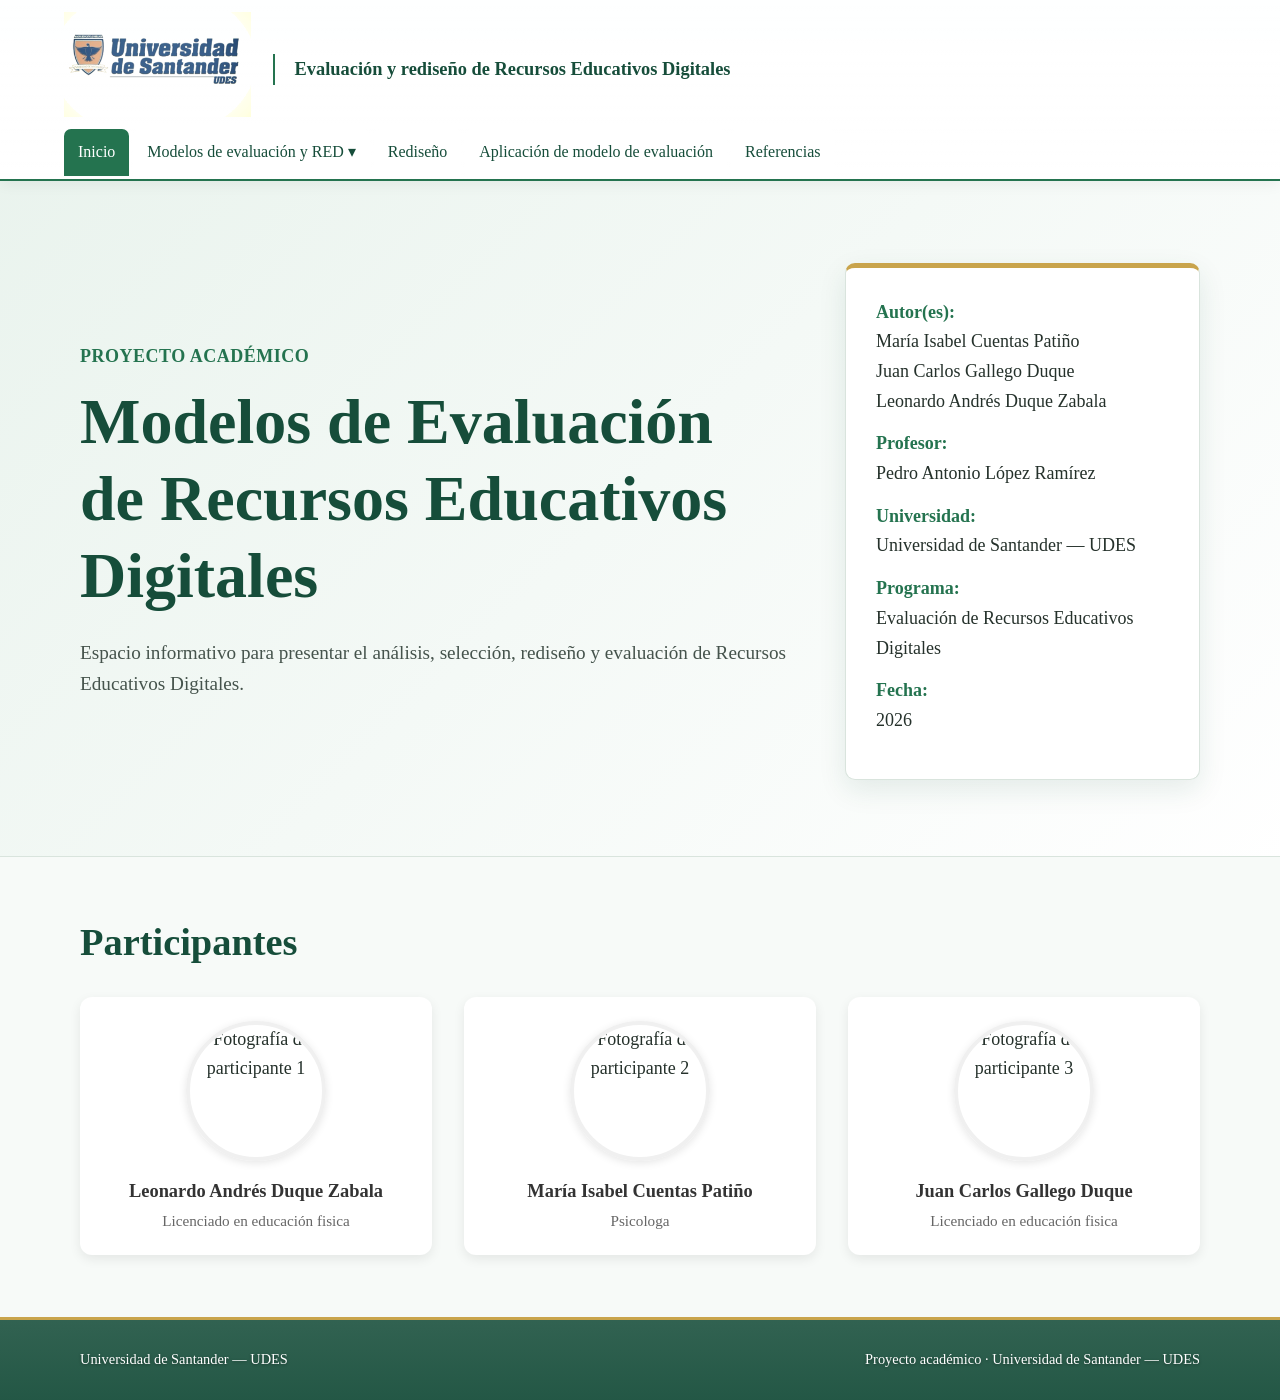
==== commit e63a4cef: "Update index.html" ====
--- a/index.html
+++ b/index.html
@@ -52,7 +52,7 @@
   <div class="container hero-grid"> 
     <div> 
       <span class="eyebrow">PROYECTO ACADÉMICO</span> 
-      <h1>Evaluación de Recursos Educativos Digitales</h1> 
+      <h1>Modelos de Evaluación de Recursos Educativos Digitales</h1> 
       <p class="lead"> 
         Espacio informativo para presentar el análisis, selección, rediseño y 
         evaluación de Recursos Educativos Digitales. 
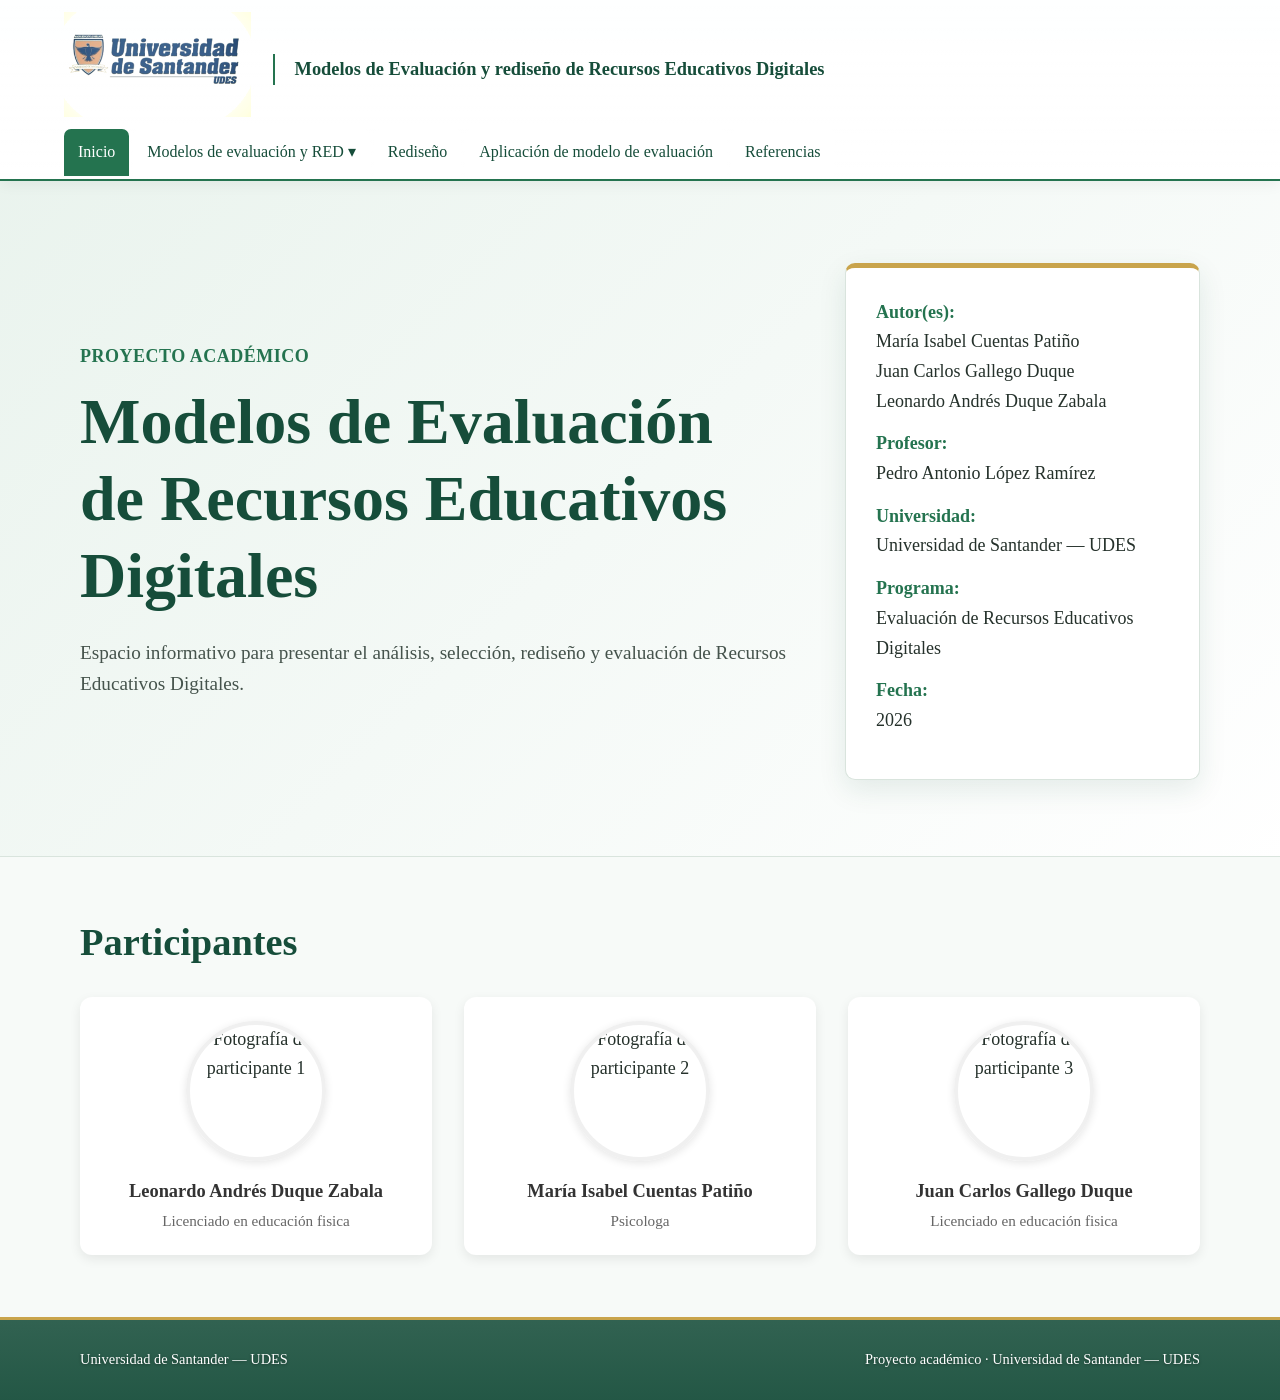
==== commit e5b13414: "Update brand text in index.html" ====
--- a/index.html
+++ b/index.html
@@ -16,7 +16,7 @@
         <img src="assets/logo-udes.png" alt="Universidad de Santander UDES"> 
       </a> 
       <div class="brand-text"> 
-        <span><strong>Evaluación y rediseño de Recursos Educativos Digitales</strong></span> 
+        <span><strong>Modelos de Evaluación y rediseño de Recursos Educativos Digitales</strong></span> 
       </div> 
     </div> 
  
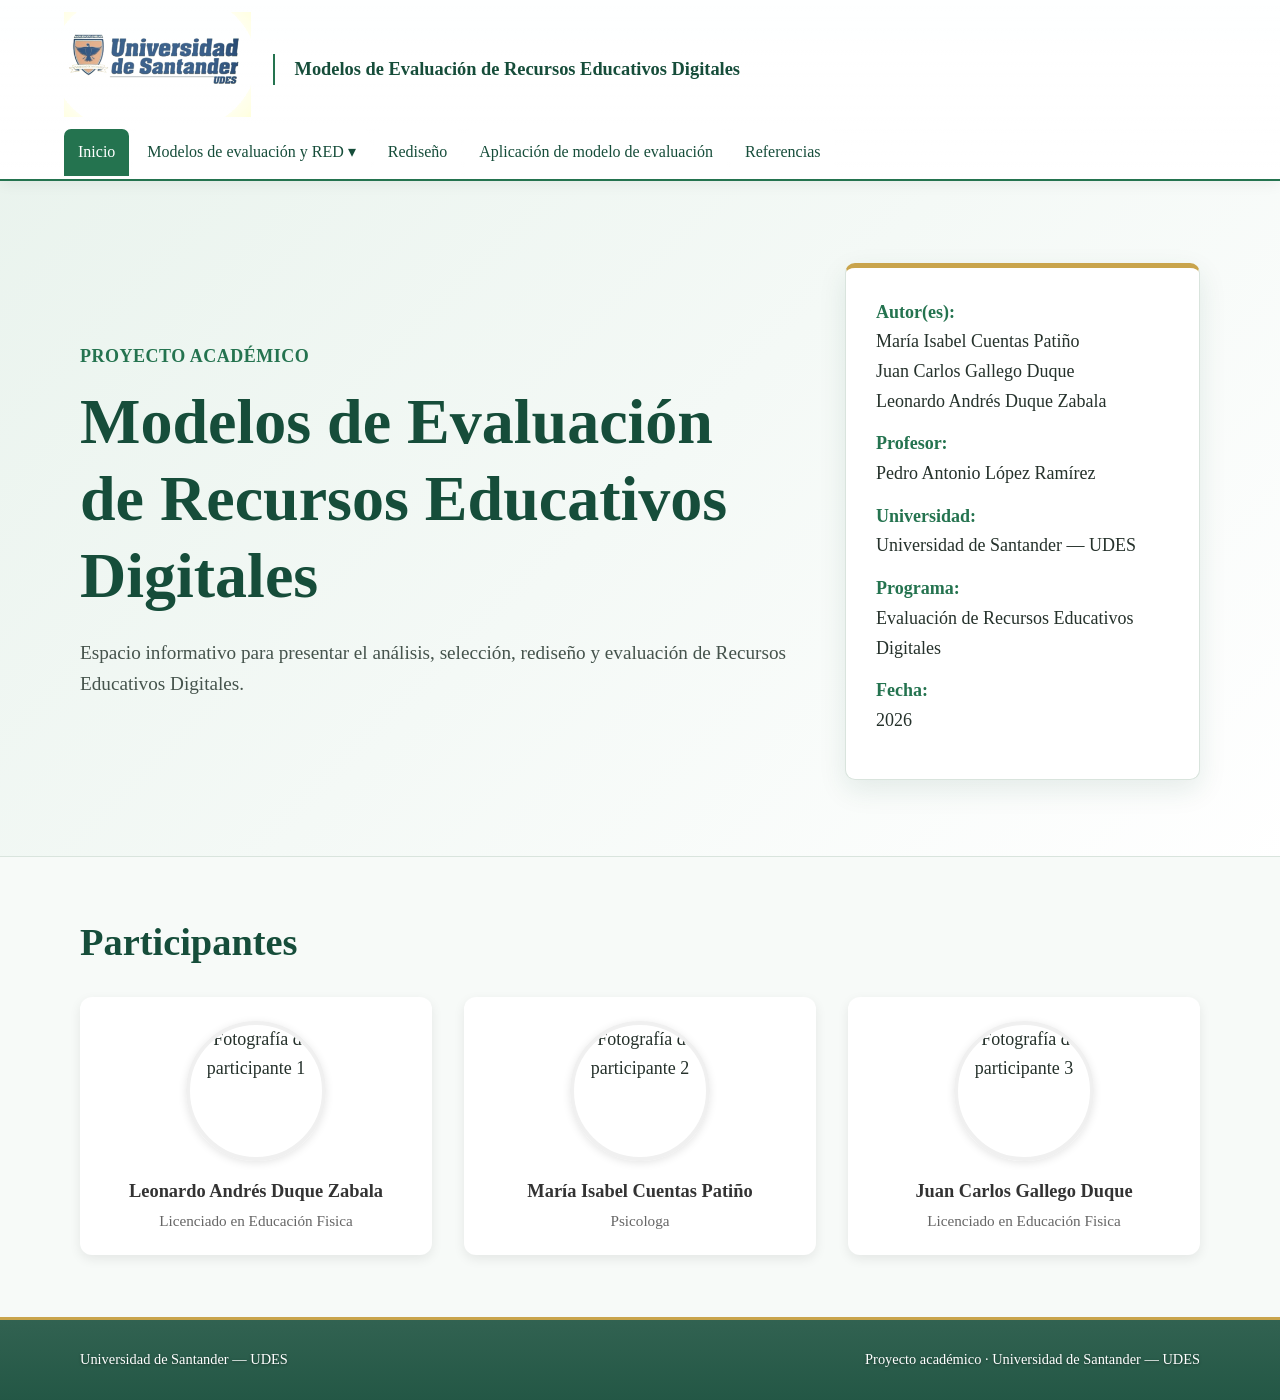
==== commit 3f22292d: "Correct capitalization in participant descriptions" ====
--- a/index.html
+++ b/index.html
@@ -16,7 +16,7 @@
         <img src="assets/logo-udes.png" alt="Universidad de Santander UDES"> 
       </a> 
       <div class="brand-text"> 
-        <span><strong>Modelos de Evaluación y rediseño de Recursos Educativos Digitales</strong></span> 
+        <span><strong>Modelos de Evaluación de Recursos Educativos Digitales</strong></span> 
       </div> 
     </div> 
  
@@ -82,7 +82,7 @@
           <img src="https://raw.githubusercontent.com/leonardorepoedu/modelosdeevaluacionred/refs/heads/main/assets/leonardo.jpeg" alt="Fotografía del participante 1"> 
         </div> 
         <h3>Leonardo Andrés Duque Zabala</h3> 
-        <p>Licenciado en educación fisica</p> 
+        <p>Licenciado en Educación Fisica</p> 
       </div> 
 
       <div class="participant-card"> 
@@ -98,7 +98,7 @@
           <img src="https://github.com/leonardorepoedu/modelosdeevaluacionred/blob/main/assets/Juan%20Carlos.jpeg?raw=true" alt="Fotografía del participante 3"> 
         </div> 
         <h3>Juan Carlos Gallego Duque</h3> 
-        <p>Licenciado en educación fisica</p> 
+        <p>Licenciado en Educación Fisica</p> 
       </div> 
     </div> 
   </div> 
